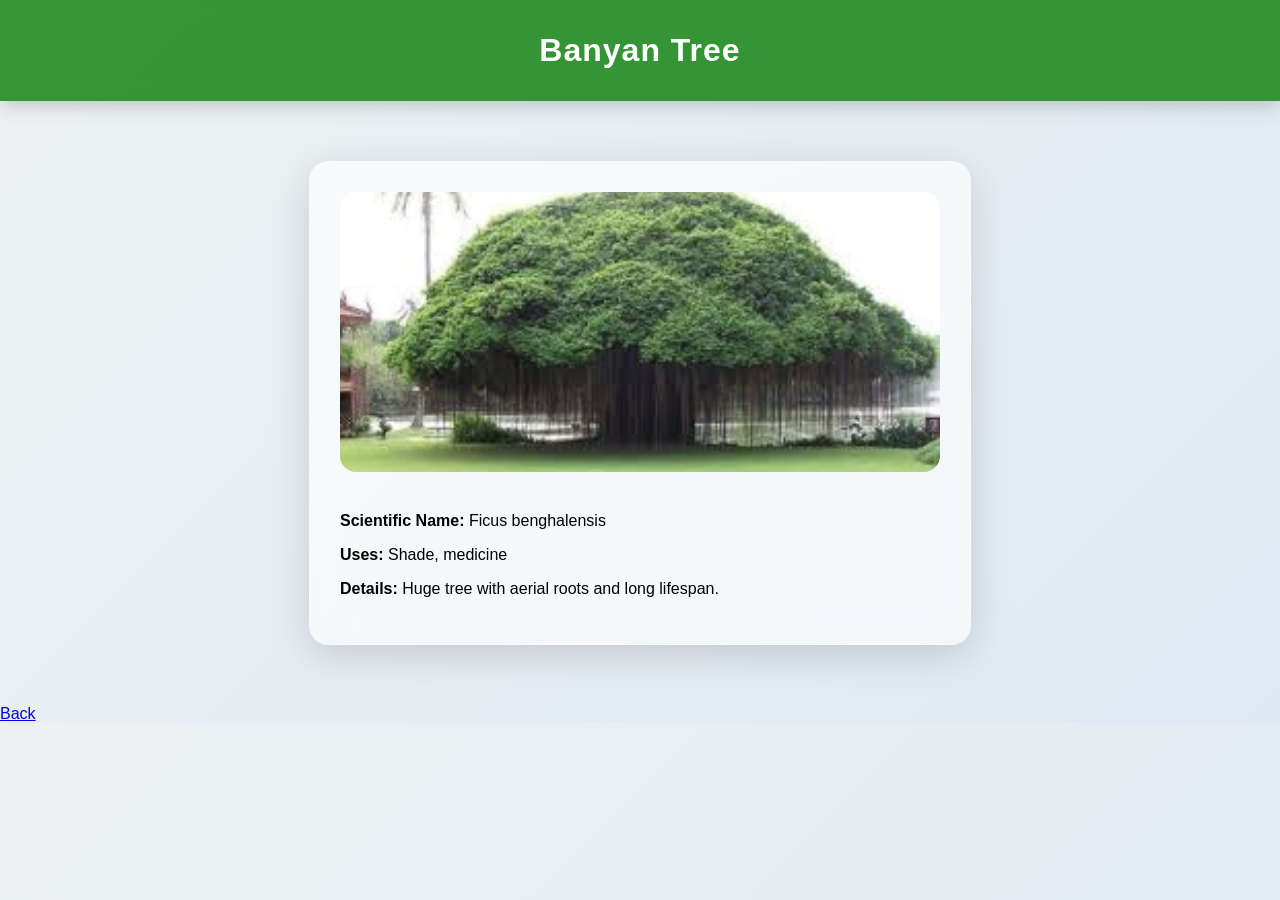
==== banyan.html @ d99b26f7 "Add files via upload" ====
<!DOCTYPE html><html><head><title>Banyan</title><link rel="stylesheet" href="styles.css"></head><body><header><h1>Banyan Tree</h1></header><div class="container"><div class="card"><img src="images/banyan.jpg"><p><b>Scientific Name:</b> Ficus benghalensis</p><p><b>Uses:</b> Shade, medicine</p><p><b>Details:</b> Huge tree with aerial roots and long lifespan.</p></div></div><footer><a href="index.html">Back</a></footer></body></html>
---- styles.css ----
body {
  font-family: 'Poppins', 'Segoe UI', sans-serif;
  margin: 0;
  background: linear-gradient(135deg, #eef2f3, #dfe9f3);
}

header {
  background: rgba(34, 139, 34, 0.9);
  backdrop-filter: blur(10px);
  color: #fff;
  text-align: center;
  padding: 2rem 1rem;
  letter-spacing: 1px;
  box-shadow: 0 4px 20px rgba(0,0,0,0.2);
}

header h1 {
  margin: 0;
  font-size: 2rem;
  font-weight: 600;
}

.container {
  display: flex;
  justify-content: center;
  align-items: center;
  padding: 60px 20px;
}

.card {
  width: 100%;
  max-width: 600px;
  background: rgba(255, 255, 255, 0.6);
  backdrop-filter: blur(15px);
  border-radius: 20px;
  padding: 30px;
  box-shadow: 0 10px 40px rgba(0,0,0,0.15);
  transition: all 0.4s ease;
  border: 1px solid rgba(255,255,255,0.3);
  animation: fadeIn 0.8s ease;
}

.card:hover {
  transform: translateY(-12px);
  box-shadow: 0 20px 50px rgba(0,0,0,0.25);
}

.card img {
  width: 100%;
  height: 280px;
  object-fit: cover;
  border-radius: 16px;
  margin-bottom: 20px;
  transition: transform 0.5s ease;
}

.card img:hover {
  transform: scale(1.07);
}
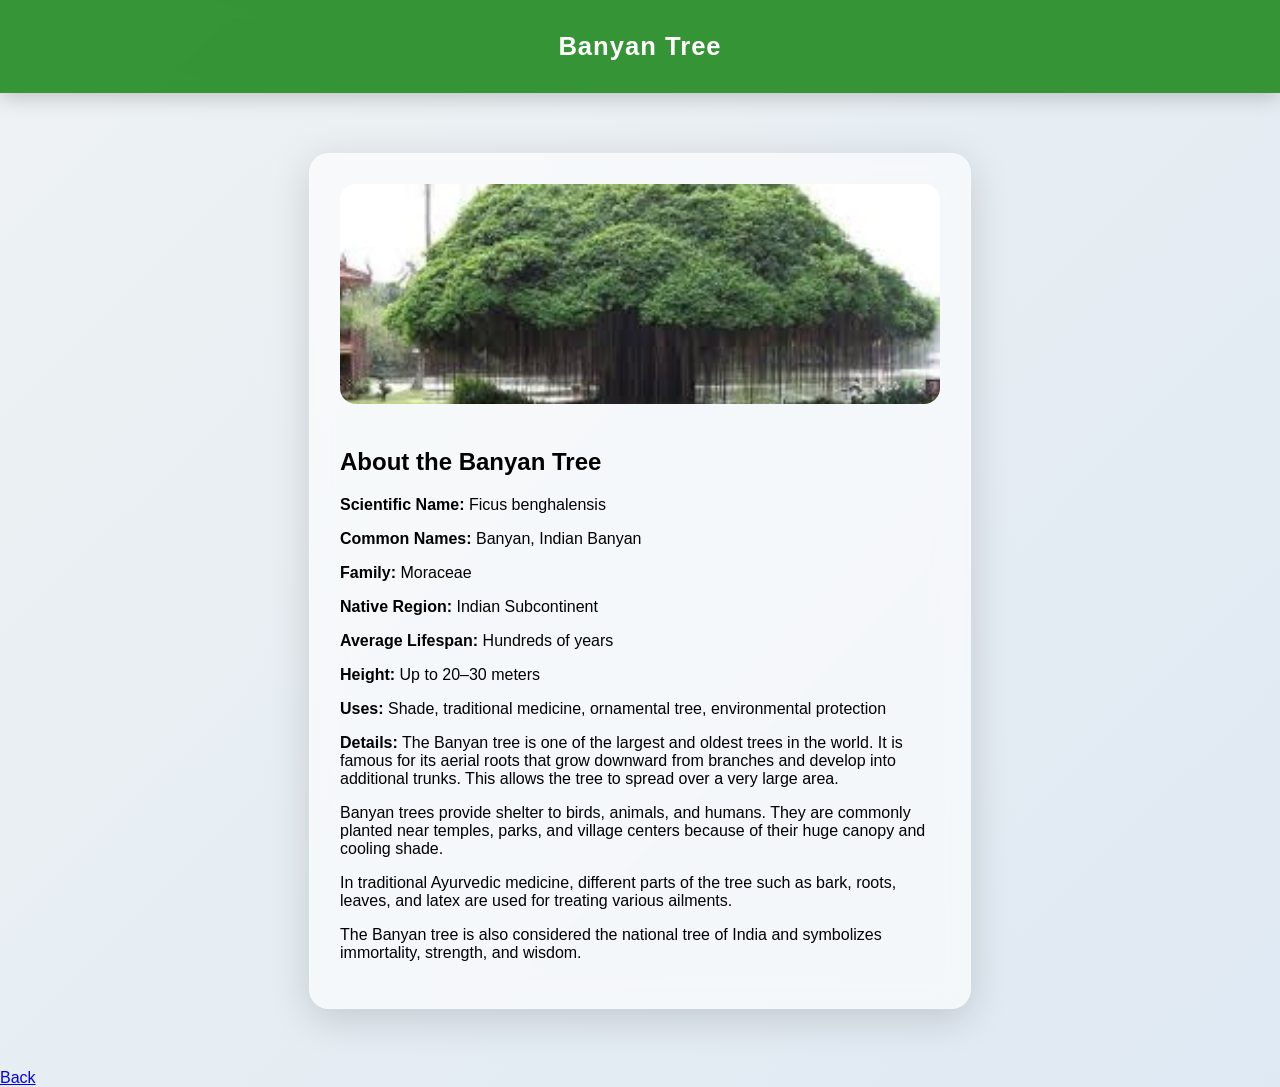
==== commit 63eb65aa: "Update banyan.html" ====
--- a/banyan.html
+++ b/banyan.html
@@ -1 +1,69 @@
-<!DOCTYPE html><html><head><title>Banyan</title><link rel="stylesheet" href="styles.css"></head><body><header><h1>Banyan Tree</h1></header><div class="container"><div class="card"><img src="images/banyan.jpg"><p><b>Scientific Name:</b> Ficus benghalensis</p><p><b>Uses:</b> Shade, medicine</p><p><b>Details:</b> Huge tree with aerial roots and long lifespan.</p></div></div><footer><a href="index.html">Back</a></footer></body></html>+<!DOCTYPE html>
+<html>
+<head>
+    <title>Banyan Tree</title>
+    <link rel="stylesheet" href="styles.css">
+</head>
+
+<body>
+
+    <header>
+        <h1>Banyan Tree</h1>
+    </header>
+
+    <div class="container">
+
+        <div class="card">
+
+            <img src="images/banyan.jpg" alt="Banyan Tree">
+
+            <h2>About the Banyan Tree</h2>
+
+            <p><b>Scientific Name:</b> Ficus benghalensis</p>
+
+            <p><b>Common Names:</b> Banyan, Indian Banyan</p>
+
+            <p><b>Family:</b> Moraceae</p>
+
+            <p><b>Native Region:</b> Indian Subcontinent</p>
+
+            <p><b>Average Lifespan:</b> Hundreds of years</p>
+
+            <p><b>Height:</b> Up to 20–30 meters</p>
+
+            <p><b>Uses:</b> Shade, traditional medicine, ornamental tree, environmental protection</p>
+
+            <p>
+                <b>Details:</b> 
+                The Banyan tree is one of the largest and oldest trees in the world. 
+                It is famous for its aerial roots that grow downward from branches and 
+                develop into additional trunks. This allows the tree to spread over a 
+                very large area.
+            </p>
+
+            <p>
+                Banyan trees provide shelter to birds, animals, and humans. 
+                They are commonly planted near temples, parks, and village centers 
+                because of their huge canopy and cooling shade.
+            </p>
+
+            <p>
+                In traditional Ayurvedic medicine, different parts of the tree such as 
+                bark, roots, leaves, and latex are used for treating various ailments.
+            </p>
+
+            <p>
+                The Banyan tree is also considered the national tree of India and 
+                symbolizes immortality, strength, and wisdom.
+            </p>
+
+        </div>
+
+    </div>
+
+    <footer>
+        <a href="index.html">Back</a>
+    </footer>
+
+</body>
+</html>
--- a/styles.css
+++ b/styles.css
@@ -57,3 +57,67 @@
 .card img:hover {
   transform: scale(1.07);
 }
+
+
+@media (max-width: 900px) {
+  }
+
+  .card img {
+    height: 220px;
+  }
+
+  header h1 {
+    font-size: 1.6rem;
+  }
+}
+
+/* Mobile */
+@media (max-width: 600px) {
+  header {
+    padding: 1.2rem;
+  }
+
+  header h1 {
+    font-size: 1.3rem;
+  }
+
+  .container {
+    padding: 25px 10px;
+  }
+
+  .card {
+    padding: 18px;
+    border-radius: 15px;
+  }
+
+  .card img {
+    height: 180px;
+  }
+
+  .card p {
+    font-size: 14px;
+  }
+
+  footer {
+    font-size: 14px;
+    padding: 12px;
+  }
+}
+
+/* Small phones */
+@media (max-width: 400px) {
+  .card img {
+    height: 150px;
+  }
+
+  .card p {
+    font-size: 13px;
+  }
+
+  header h1 {
+    font-size: 1.1rem;
+  }
+}
+  to { opacity: 1; transform: translateY(0); }
+}
+
